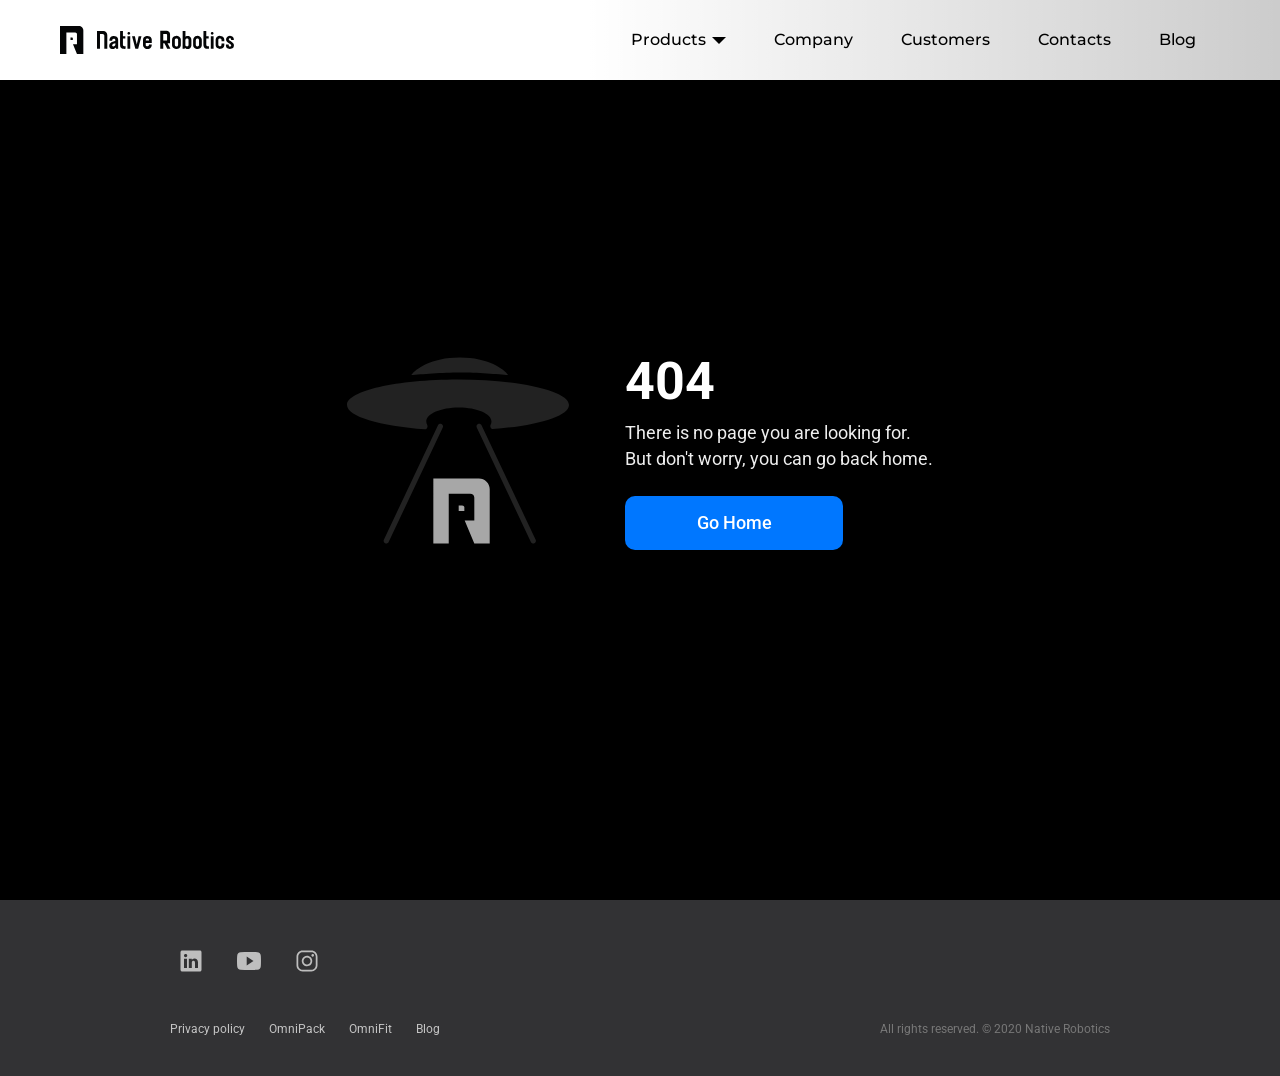
==== index.html @ 34af5e05 "New dev deploy from 25/11/2020" ====
<!DOCTYPE html>
<html lang="en">
  <head>
    <meta charset="utf-8">
    <link rel="icon" type="image/png" sizes="32x32" href="favicon-32x32.png">
    <link rel="icon" type="image/png" sizes="16x16" href="favicon-16x16.png">
    <meta name="description" content="Perfect apps for robots. Reduce your costs and simplify operations with a cutting-edge palletization software. Boost your sales with latest AR features.">
    <meta name="viewport" content="width=device-width, initial-scale=1, shrink-to-fit=no, user-scalable=no, viewport-fit=cover">
    <meta property="og:site_name" content="Native Robotics" />
    <meta property="og:description" content="Perfect apps for robots." />
    <link rel="preconnect" href="https://fonts.gstatic.com">
    <link href="https://fonts.googleapis.com/css2?family=Montserrat:wght@500;700&display=swap" rel="stylesheet">
    <link href="https://fonts.googleapis.com/css2?family=Roboto:wght@400;500;700&display=swap" rel="stylesheet">
    <script src="https://api-maps.yandex.ru/2.1/?lang=en_US&amp;apikey=b3a56a64-bc40-48ae-a5f1-8d14943692b0" type="text/javascript"></script>
    <title>Native Robotics</title>
    <link rel="stylesheet" type="text/css" href="main.css?version=0.1" />
    <!-- Start Single Page Apps for GitHub Pages -->
    <script type="text/javascript">
      // Single Page Apps for GitHub Pages
      // https://github.com/rafrex/spa-github-pages
      // Copyright (c) 2016 Rafael Pedicini, licensed under the MIT License
      // ----------------------------------------------------------------------
      // This script checks to see if a redirect is present in the query string
      // and converts it back into the correct url and adds it to the
      // browser's history using window.history.replaceState(...),
      // which won't cause the browser to attempt to load the new url.
      // When the single page app is loaded further down in this file,
      // the correct url will be waiting in the browser's history for
      // the single page app to route accordingly.
      (function(l) {
        if (l.search) {
          var q = {};
          l.search.slice(1).split('&').forEach(function(v) {
            var a = v.split('=');
            q[a[0]] = a.slice(1).join('=').replace(/~and~/g, '&');
          });
          if (q.p !== undefined) {
            window.history.replaceState(null, null,
                    l.pathname.slice(0, -1) + (q.p || '') +
                    (q.q ? ('?' + q.q) : '') +
                    l.hash
            );
          }
        }
      }(window.location))
    </script>
    <!-- End Single Page Apps for GitHub Pages -->
    <!-- Yandex.Metrika counter -->
    <script type="text/javascript" >
      (function(m,e,t,r,i,k,a){m[i]=m[i]||function(){(m[i].a=m[i].a||[]).push(arguments)};
        m[i].l=1*new Date();k=e.createElement(t),a=e.getElementsByTagName(t)[0],k.async=1,k.src=r,a.parentNode.insertBefore(k,a)})
      (window, document, "script", "https://mc.yandex.ru/metrika/tag.js", "ym");

      ym(54106876, "init", {
        clickmap:true,
        trackLinks:true,
        accurateTrackBounce:true,
        webvisor:true
      });
    </script>
    <noscript><div><img src="https://mc.yandex.ru/watch/54106876" style="position:absolute; left:-9999px;" alt="" /></div></noscript>
    <!-- /Yandex.Metrika counter -->
  </head>
  <body>
    <noscript>
      You need to enable JavaScript to run this app.
    </noscript>
    <div id="root"></div>
  </body>
  <script type="text/javascript" src="/js/main.bundle.js"></script>
</html>
---- main.css ----
* {
  outline: none;
}

body {
  margin: 0;
  padding: 0;
  font-family: -apple-system, BlinkMacSystemFont, "Segoe UI", "Roboto", "Oxygen",
    "Ubuntu", "Cantarell", "Fira Sans", "Droid Sans", "Helvetica Neue",
    sans-serif;
  -webkit-font-smoothing: antialiased;
  -moz-osx-font-smoothing: grayscale;
  -webkit-tap-highlight-color: rgba(0,0,0,0);
  /* background: #000000; */
}

code {
  font-family: source-code-pro, Menlo, Monaco, Consolas, "Courier New",
    monospace;
}

:root {
  --common-text-color: #37352F;
}
.notfound {
  width: 100vw;
  height: 100vh;
  display: flex;
  flex-direction: row;
  align-items: center;
  justify-content: center;
  background: #000;
}
@media only screen and (min-device-width: 320px) and (max-device-width: 568px) and (-webkit-min-device-pixel-ratio: 2) {
  .notfound {
    flex-direction: column;
  }
}
.notfound-content {
  display: flex;
  flex-direction: row;
  align-items: center;
}
@media only screen and (min-device-width: 320px) and (max-device-width: 568px) and (-webkit-min-device-pixel-ratio: 2) {
  .notfound-content {
    flex-direction: column;
  }
}
.notfound-content .ufo {
  position: relative;
  display: block;
  width: 222px;
  height: 186px;
}
@media only screen and (min-device-width: 320px) and (max-device-width: 568px) and (-webkit-min-device-pixel-ratio: 2) {
  .notfound-content .ufo {
    transform: scale(0.6);
  }
}
.notfound-content .description {
  margin-left: 56px;
}
@media only screen and (min-device-width: 320px) and (max-device-width: 568px) and (-webkit-min-device-pixel-ratio: 2) {
  .notfound-content .description {
    margin-left: auto;
    padding: 16px;
  }
}
.notfound-content .description h1 {
  font-family: 'Roboto', sans-serif;
  font-size: 52px;
  font-weight: 700;
  color: #fff;
  padding: 0;
  margin: 0;
  line-height: 61px;
}
@media only screen and (min-device-width: 320px) and (max-device-width: 568px) and (-webkit-min-device-pixel-ratio: 2) {
  .notfound-content .description h1 {
    font-size: 42px;
    text-align: center;
  }
}
.notfound-content .description p {
  padding: 8px 0 0 0;
  margin: 0;
  font-family: "Roboto", sans-serif;
  font-size: 18px;
  line-height: 26px;
  color: #eeeeee;
}
@media only screen and (min-device-width: 320px) and (max-device-width: 568px) and (-webkit-min-device-pixel-ratio: 2) {
  .notfound-content .description p {
    text-align: center;
  }
}
.notfound-content .description .form-button {
  display: block;
  position: relative;
  padding: 18px 24px;
  margin-top: 24px;
  width: 170px;
  text-align: center;
  background: #0077FF;
  border-radius: 10px;
  font-family: 'Roboto', sans-serif;
  font-style: normal;
  font-weight: 500;
  font-size: 18px;
  line-height: 18px;
  color: #fff;
}
@media only screen and (min-device-width: 320px) and (max-device-width: 568px) and (-webkit-min-device-pixel-ratio: 2) {
  .notfound-content .description .form-button {
    margin: 24px auto 0;
  }
}
.notfound-content .description .form-button a {
  position: absolute;
  top: 0;
  left: 0;
  bottom: 0;
  right: 0;
}
.notfound-content .description .form-button:hover {
  opacity: 0.9;
  cursor: pointer;
}

header {
  position: fixed;
  width: 100%;
  height: 80px;
  padding: 0 60px;
  box-sizing: border-box;
  background: linear-gradient(270deg, rgba(255, 255, 255, 0.8) 0%, #FFFFFF 54%);
  -webkit-backdrop-filter: saturate(180%) blur(20px);
  backdrop-filter: saturate(180%) blur(20px);
  top: 0;
  z-index: 999999;
}
@media only screen and (min-device-width: 320px) and (max-device-width: 568px) and (-webkit-min-device-pixel-ratio: 2) {
  header {
    background: #ffffff;
    padding: 0 20px;
    -webkit-backdrop-filter: none;
    backdrop-filter: none;
  }
}
header .header-content {
  display: flex;
  flex-direction: row;
  align-items: center;
  justify-content: space-between;
  height: 80px;
}
@media only screen and (min-device-width: 320px) and (max-device-width: 568px) and (-webkit-min-device-pixel-ratio: 2) {
  header .header-content {
    padding: 0;
  }
}
header .header-content .nr-top-logo {
  width: 174px;
  height: 28px;
}
@media only screen and (min-device-width: 320px) and (max-device-width: 568px) and (-webkit-min-device-pixel-ratio: 2) {
  header .header-content .nr-top-logo {
    overflow: hidden;
    width: 24px;
  }
}
header .header-content .open-menu {
  display: none;
}
@media only screen and (min-device-width: 320px) and (max-device-width: 568px) and (-webkit-min-device-pixel-ratio: 2) {
  header .header-content .open-menu {
    flex-basis: 0;
    flex-shrink: 0;
    flex-grow: 1;
    box-sizing: border-box;
    display: block;
  }
}
header .header-content .open-menu--icon {
  width: 42px;
  height: 42px;
}
header .header-content .open-menu--icon::after,
header .header-content .open-menu--icon::before {
  content: '';
  width: 24px;
  height: 2px;
  display: block;
  border-radius: 1px;
  position: absolute;
  background: #000;
  margin-left: 10px;
  margin-top: 16px;
  transform-origin: center;
}
header .header-content .open-menu--icon::before {
  margin-top: 24px;
}
header .header-content .open-menu--icon.pressed::after {
  animation: topLine 0.2s ease-in forwards;
}
header .header-content .open-menu--icon.pressed::before {
  animation: botLine 0.2s ease-in forwards;
}
header .header-content .open-menu--icon.unpressed::after {
  animation: topLineClose 0.2s ease-in backwards;
}
header .header-content .open-menu--icon.unpressed::before {
  animation: botLineClose 0.2s ease-in backwards;
}
header .header-content .topbar-right {
  display: none;
}
@media only screen and (min-device-width: 320px) and (max-device-width: 568px) and (-webkit-min-device-pixel-ratio: 2) {
  header .header-content .topbar-right {
    display: block;
    flex-basis: 0;
    flex-shrink: 0;
    flex-grow: 1;
    box-sizing: border-box;
  }
}
header .header-content .menu {
  display: flex;
  flex-direction: row;
  align-items: flex-start;
  justify-content: flex-start;
}
@media only screen and (min-device-width: 320px) and (max-device-width: 568px) and (-webkit-min-device-pixel-ratio: 2) {
  header .header-content .menu {
    display: none;
  }
}
header .header-content .menu a {
  text-decoration: none;
}
header .header-content .menu-link {
  height: 80px;
  display: flex;
  position: relative;
  flex-direction: column;
  align-items: stretch;
  justify-content: center;
}
header .header-content .menu-link--label {
  display: flex;
  flex-direction: column;
  justify-content: center;
  align-items: center;
  height: 80px;
  padding: 14px 24px 0 24px;
  font-family: 'Montserrat', sans-serif;
  font-weight: 500;
  font-size: 16px;
  line-height: 16px;
  text-decoration: none;
  color: #000;
}
header .header-content .menu-link--label.expandable span::after {
  content: '';
  position: relative;
  float: right;
  margin-top: 5px;
  margin-left: 6px;
  width: 0;
  height: 0;
  border-left: 7px solid transparent;
  border-right: 7px solid transparent;
  border-top: 7px solid #000;
}
header .header-content .menu-link--pane {
  height: 4px;
  border-radius: 1px;
  background: transparent;
  align-self: stretch;
  margin-top: 10px;
}
header .header-content .menu-link.active .menu-link--pane {
  background: #ff9500;
}
header .header-content .menu-link.active:hover .menu-link--pane {
  background: #ff9500;
}
header .header-content .menu-link--dropdown {
  display: none;
  background: #000;
  border: 1px solid rgba(255, 255, 255, 0.12);
  padding: 12px 24px;
  position: absolute;
  top: 80px;
  left: 0px;
  cursor: default;
  border-bottom-right-radius: 2px;
  border-bottom-left-radius: 2px;
}
header .header-content .menu-link--dropdown-item {
  font-family: 'Montserrat', sans-serif;
  font-size: 16px;
  line-height: 20px;
  padding: 16px 0;
}
header .header-content .menu-link--dropdown-item a {
  color: #ffffff;
}
header .header-content .menu-link--dropdown-item a:hover {
  color: #FF9500;
  text-decoration: underline;
}
header .header-content .menu-link:hover .menu-link--pane {
  background: rgba(0, 0, 0, 0.12);
}
header .header-content .menu-link:hover .menu-link--dropdown {
  display: block;
}
header .mobile-menu {
  display: block;
  transform-origin: center top;
  transition: transform 0.26s ease-in-out;
  transform: scaleY(0);
}
@media only screen and (min-device-width: 320px) and (max-device-width: 568px) and (-webkit-min-device-pixel-ratio: 2) {
  header .mobile-menu {
    position: fixed;
    background: #ffffff;
    top: 80px;
    bottom: 0;
    left: 0;
    right: 0;
    padding-top: 20px;
  }
}
header .mobile-menu.opened {
  transform: scaleY(1);
}
header .mobile-menu--section {
  margin-bottom: 40px;
  padding: 0 16px;
}
header .mobile-menu--section .label {
  font-family: 'Roboto', sans-serif;
  font-weight: 400;
  color: #8e8e93;
  line-height: 19px;
  margin-bottom: 10px;
}
header .mobile-menu--section .item a {
  color: #000;
  text-decoration: none;
}
header .mobile-menu--section .item a .item-label {
  font-family: 'Montserrat', sans-serif;
  font-size: 18px;
  line-height: 22px;
  font-weight: 500;
  font-style: normal;
  padding: 16px 12px;
  border-bottom: 1px solid rgba(0, 0, 0, 0.08);
}
header .mobile-menu--section .item a .item-label:hover {
  background: rgba(0, 0, 0, 0.08);
  border-radius: 4px;
  border-bottom: 1px solid transparent;
}
header .mobile-menu--section .item:last-child a .item-label {
  border: none;
}
@keyframes topLine {
  0% {
    transform: translateY(0px) rotate(0);
  }
  50% {
    transform: translateY(4px) rotate(0);
  }
  100% {
    transform: translateY(4px) rotate(-45deg);
  }
}
@keyframes botLine {
  0% {
    transform: translateY(0px) rotate(0);
  }
  50% {
    transform: translateY(-4px) rotate(0);
  }
  100% {
    transform: translateY(-4px) rotate(45deg);
  }
}
@keyframes topLineClose {
  0% {
    transform: translateY(4px) rotate(-45deg);
  }
  50% {
    transform: translateY(4px) rotate(0);
  }
  100% {
    transform: translateY(0px) rotate(0);
  }
}
@keyframes botLineClose {
  0% {
    transform: translateY(-4px) rotate(45deg);
  }
  50% {
    transform: translateY(-4px) rotate(0);
  }
  100% {
    transform: translateY(0px) rotate(0);
  }
}
@keyframes showMenu {
  0% {
    transform: scaleY(0.1);
  }
  100% {
    transform: scaleY(1);
  }
}
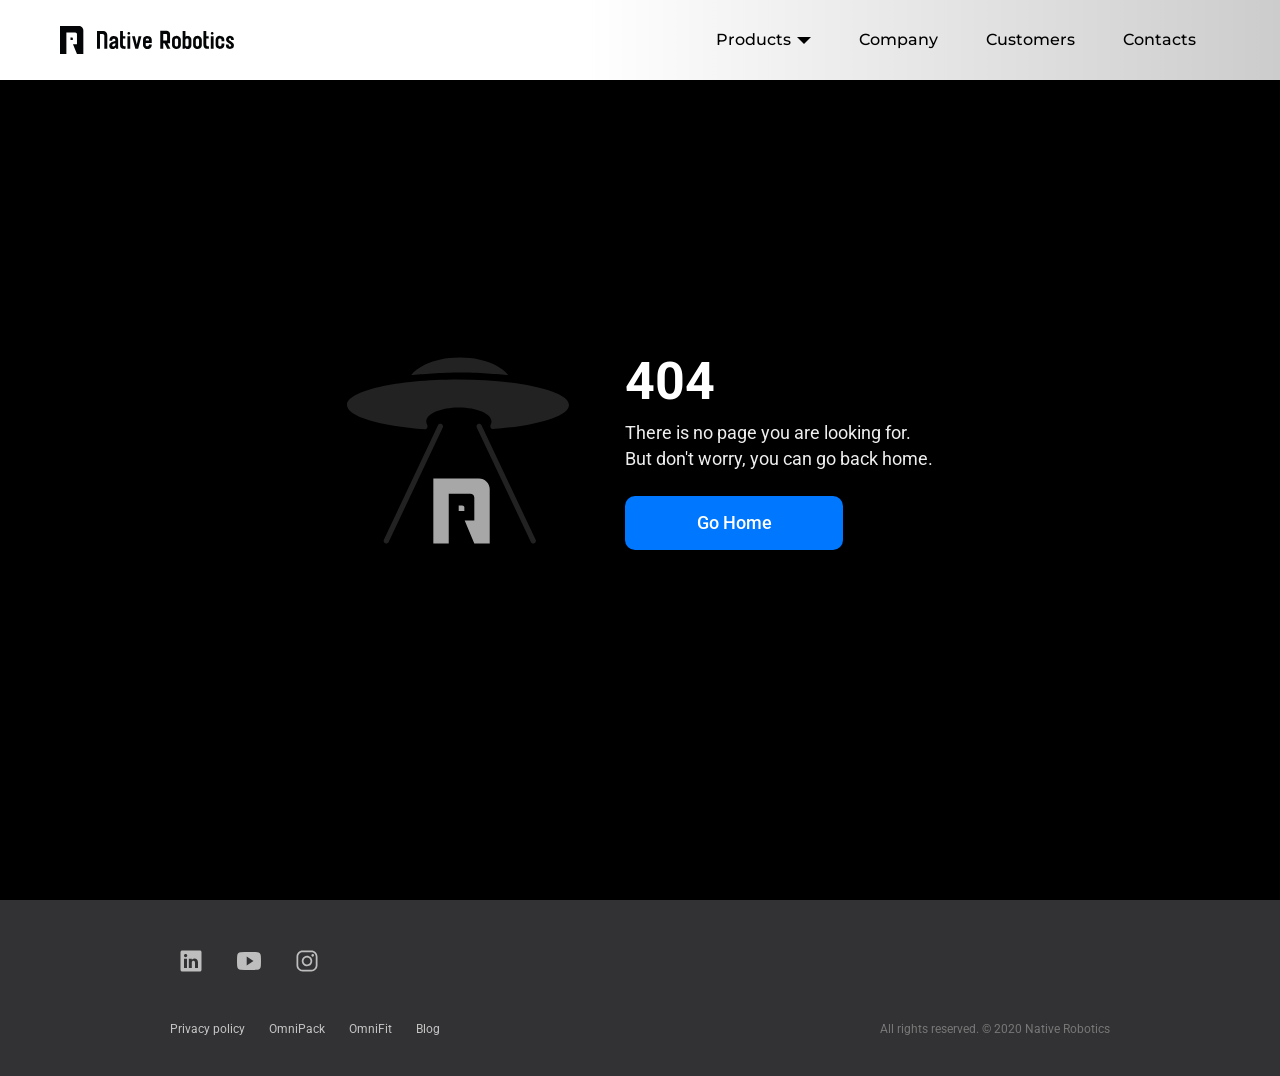
==== commit 65dcc347: "New dev deploy from 14/0/2021" ====
--- a/index.html
+++ b/index.html
@@ -13,7 +13,7 @@
     <link href="https://fonts.googleapis.com/css2?family=Roboto:wght@400;500;700&display=swap" rel="stylesheet">
     <script src="https://api-maps.yandex.ru/2.1/?lang=en_US&amp;apikey=b3a56a64-bc40-48ae-a5f1-8d14943692b0" type="text/javascript"></script>
     <title>Native Robotics</title>
-    <link rel="stylesheet" type="text/css" href="main.css?version=0.1" />
+    <link rel="stylesheet" type="text/css" href="/styles/main.css?version=0.1" />
     <!-- Start Single Page Apps for GitHub Pages -->
     <script type="text/javascript">
       // Single Page Apps for GitHub Pages
--- a/styles/main.css
+++ b/styles/main.css
@@ -0,0 +1,426 @@
+* {
+  outline: none;
+}
+
+body {
+  margin: 0;
+  padding: 0;
+  font-family: -apple-system, BlinkMacSystemFont, "Segoe UI", "Roboto", "Oxygen",
+    "Ubuntu", "Cantarell", "Fira Sans", "Droid Sans", "Helvetica Neue",
+    sans-serif;
+  -webkit-font-smoothing: antialiased;
+  -moz-osx-font-smoothing: grayscale;
+  -webkit-tap-highlight-color: rgba(0,0,0,0);
+  /* background: #000000; */
+}
+
+code {
+  font-family: source-code-pro, Menlo, Monaco, Consolas, "Courier New",
+    monospace;
+}
+
+:root {
+  --common-text-color: #37352F;
+}
+.notfound {
+  width: 100vw;
+  height: 100vh;
+  display: flex;
+  flex-direction: row;
+  align-items: center;
+  justify-content: center;
+  background: #000;
+}
+@media only screen and (min-device-width: 320px) and (max-device-width: 568px) and (-webkit-min-device-pixel-ratio: 2) {
+  .notfound {
+    flex-direction: column;
+  }
+}
+.notfound-content {
+  display: flex;
+  flex-direction: row;
+  align-items: center;
+}
+@media only screen and (min-device-width: 320px) and (max-device-width: 568px) and (-webkit-min-device-pixel-ratio: 2) {
+  .notfound-content {
+    flex-direction: column;
+  }
+}
+.notfound-content .ufo {
+  position: relative;
+  display: block;
+  width: 222px;
+  height: 186px;
+}
+@media only screen and (min-device-width: 320px) and (max-device-width: 568px) and (-webkit-min-device-pixel-ratio: 2) {
+  .notfound-content .ufo {
+    transform: scale(0.6);
+  }
+}
+.notfound-content .description {
+  margin-left: 56px;
+}
+@media only screen and (min-device-width: 320px) and (max-device-width: 568px) and (-webkit-min-device-pixel-ratio: 2) {
+  .notfound-content .description {
+    margin-left: auto;
+    padding: 16px;
+  }
+}
+.notfound-content .description h1 {
+  font-family: 'Roboto', sans-serif;
+  font-size: 52px;
+  font-weight: 700;
+  color: #fff;
+  padding: 0;
+  margin: 0;
+  line-height: 61px;
+}
+@media only screen and (min-device-width: 320px) and (max-device-width: 568px) and (-webkit-min-device-pixel-ratio: 2) {
+  .notfound-content .description h1 {
+    font-size: 42px;
+    text-align: center;
+  }
+}
+.notfound-content .description p {
+  padding: 8px 0 0 0;
+  margin: 0;
+  font-family: "Roboto", sans-serif;
+  font-size: 18px;
+  line-height: 26px;
+  color: #eeeeee;
+}
+@media only screen and (min-device-width: 320px) and (max-device-width: 568px) and (-webkit-min-device-pixel-ratio: 2) {
+  .notfound-content .description p {
+    text-align: center;
+  }
+}
+.notfound-content .description .form-button {
+  display: block;
+  position: relative;
+  padding: 18px 24px;
+  margin-top: 24px;
+  width: 170px;
+  text-align: center;
+  background: #0077FF;
+  border-radius: 10px;
+  font-family: 'Roboto', sans-serif;
+  font-style: normal;
+  font-weight: 500;
+  font-size: 18px;
+  line-height: 18px;
+  color: #fff;
+}
+@media only screen and (min-device-width: 320px) and (max-device-width: 568px) and (-webkit-min-device-pixel-ratio: 2) {
+  .notfound-content .description .form-button {
+    margin: 24px auto 0;
+  }
+}
+.notfound-content .description .form-button a {
+  position: absolute;
+  top: 0;
+  left: 0;
+  bottom: 0;
+  right: 0;
+}
+.notfound-content .description .form-button:hover {
+  opacity: 0.9;
+  cursor: pointer;
+}
+
+header {
+  position: fixed;
+  width: 100%;
+  height: 80px;
+  padding: 0 60px;
+  box-sizing: border-box;
+  background: linear-gradient(270deg, rgba(255, 255, 255, 0.8) 0%, #FFFFFF 54%);
+  -webkit-backdrop-filter: saturate(180%) blur(20px);
+  backdrop-filter: saturate(180%) blur(20px);
+  top: 0;
+  z-index: 999999;
+}
+@media only screen and (min-device-width: 320px) and (max-device-width: 568px) and (-webkit-min-device-pixel-ratio: 2) {
+  header {
+    background: #ffffff;
+    padding: 0 20px;
+    height: 60px;
+    -webkit-backdrop-filter: none;
+    backdrop-filter: none;
+  }
+}
+header .header-content {
+  display: flex;
+  flex-direction: row;
+  align-items: center;
+  justify-content: space-between;
+  height: 80px;
+}
+@media only screen and (min-device-width: 320px) and (max-device-width: 568px) and (-webkit-min-device-pixel-ratio: 2) {
+  header .header-content {
+    padding: 0;
+    height: 60px;
+  }
+}
+header .header-content .nr-top-logo {
+  width: 174px;
+  height: 28px;
+}
+@media only screen and (min-device-width: 320px) and (max-device-width: 568px) and (-webkit-min-device-pixel-ratio: 2) {
+  header .header-content .nr-top-logo {
+    overflow: hidden;
+    width: 24px;
+  }
+}
+header .header-content .open-menu {
+  display: none;
+}
+@media only screen and (min-device-width: 320px) and (max-device-width: 568px) and (-webkit-min-device-pixel-ratio: 2) {
+  header .header-content .open-menu {
+    flex-basis: 0;
+    flex-shrink: 0;
+    flex-grow: 1;
+    box-sizing: border-box;
+    display: block;
+  }
+}
+header .header-content .open-menu--icon {
+  width: 42px;
+  height: 42px;
+}
+header .header-content .open-menu--icon::after,
+header .header-content .open-menu--icon::before {
+  content: '';
+  width: 24px;
+  height: 2px;
+  display: block;
+  border-radius: 1px;
+  position: absolute;
+  background: #000;
+  margin-left: 10px;
+  margin-top: 16px;
+  transform-origin: center;
+}
+header .header-content .open-menu--icon::before {
+  margin-top: 24px;
+}
+header .header-content .open-menu--icon.pressed::after {
+  animation: topLine 0.2s ease-in forwards;
+}
+header .header-content .open-menu--icon.pressed::before {
+  animation: botLine 0.2s ease-in forwards;
+}
+header .header-content .open-menu--icon.unpressed::after {
+  animation: topLineClose 0.2s ease-in backwards;
+}
+header .header-content .open-menu--icon.unpressed::before {
+  animation: botLineClose 0.2s ease-in backwards;
+}
+header .header-content .topbar-right {
+  display: none;
+}
+@media only screen and (min-device-width: 320px) and (max-device-width: 568px) and (-webkit-min-device-pixel-ratio: 2) {
+  header .header-content .topbar-right {
+    display: block;
+    flex-basis: 0;
+    flex-shrink: 0;
+    flex-grow: 1;
+    box-sizing: border-box;
+  }
+}
+header .header-content .menu {
+  display: flex;
+  flex-direction: row;
+  align-items: flex-start;
+  justify-content: flex-start;
+}
+@media only screen and (min-device-width: 320px) and (max-device-width: 568px) and (-webkit-min-device-pixel-ratio: 2) {
+  header .header-content .menu {
+    display: none;
+  }
+}
+header .header-content .menu a {
+  text-decoration: none;
+}
+header .header-content .menu-link {
+  height: 80px;
+  display: flex;
+  position: relative;
+  flex-direction: column;
+  align-items: stretch;
+  justify-content: center;
+}
+header .header-content .menu-link--label {
+  display: flex;
+  flex-direction: column;
+  justify-content: center;
+  align-items: center;
+  height: 80px;
+  padding: 14px 24px 0 24px;
+  font-family: 'Montserrat', sans-serif;
+  font-weight: 500;
+  font-size: 16px;
+  line-height: 16px;
+  text-decoration: none;
+  color: #000;
+}
+header .header-content .menu-link--label.expandable span::after {
+  content: '';
+  position: relative;
+  float: right;
+  margin-top: 5px;
+  margin-left: 6px;
+  width: 0;
+  height: 0;
+  border-left: 7px solid transparent;
+  border-right: 7px solid transparent;
+  border-top: 7px solid #000;
+}
+header .header-content .menu-link--pane {
+  height: 4px;
+  border-radius: 1px;
+  background: transparent;
+  align-self: stretch;
+  margin-top: 10px;
+}
+header .header-content .menu-link.active .menu-link--pane {
+  background: #ff9500;
+}
+header .header-content .menu-link.active:hover .menu-link--pane {
+  background: #ff9500;
+}
+header .header-content .menu-link--dropdown {
+  display: none;
+  background: #000;
+  border: 1px solid rgba(255, 255, 255, 0.12);
+  padding: 12px 24px;
+  position: absolute;
+  top: 80px;
+  left: 0px;
+  cursor: default;
+  border-bottom-right-radius: 2px;
+  border-bottom-left-radius: 2px;
+}
+header .header-content .menu-link--dropdown-item {
+  font-family: 'Montserrat', sans-serif;
+  font-size: 16px;
+  line-height: 20px;
+  padding: 16px 0;
+}
+header .header-content .menu-link--dropdown-item a {
+  color: #ffffff;
+}
+header .header-content .menu-link--dropdown-item a:hover {
+  color: #FF9500;
+  text-decoration: underline;
+}
+header .header-content .menu-link:hover .menu-link--pane {
+  background: rgba(0, 0, 0, 0.12);
+}
+header .header-content .menu-link:hover .menu-link--dropdown {
+  display: block;
+}
+header .mobile-menu {
+  display: block;
+  transform-origin: center top;
+  transition: transform 0.26s ease-in-out;
+  transform: scaleY(0);
+}
+@media only screen and (min-device-width: 320px) and (max-device-width: 568px) and (-webkit-min-device-pixel-ratio: 2) {
+  header .mobile-menu {
+    position: fixed;
+    background: #ffffff;
+    top: 60px;
+    bottom: 0;
+    left: 0;
+    right: 0;
+    padding-top: 20px;
+  }
+}
+header .mobile-menu.opened {
+  transform: scaleY(1);
+}
+header .mobile-menu--section {
+  margin-bottom: 40px;
+  padding: 0 16px;
+}
+header .mobile-menu--section .label {
+  font-family: 'Roboto', sans-serif;
+  font-weight: 400;
+  color: #8e8e93;
+  line-height: 19px;
+  margin-bottom: 10px;
+}
+header .mobile-menu--section .item a {
+  color: #000;
+  text-decoration: none;
+}
+header .mobile-menu--section .item a .item-label {
+  font-family: 'Montserrat', sans-serif;
+  font-size: 18px;
+  line-height: 22px;
+  font-weight: 500;
+  font-style: normal;
+  padding: 16px 12px;
+  border-bottom: 1px solid rgba(0, 0, 0, 0.08);
+}
+header .mobile-menu--section .item a .item-label:hover {
+  background: rgba(0, 0, 0, 0.08);
+  border-radius: 4px;
+  border-bottom: 1px solid transparent;
+}
+header .mobile-menu--section .item:last-child a .item-label {
+  border: none;
+}
+@keyframes topLine {
+  0% {
+    transform: translateY(0px) rotate(0);
+  }
+  50% {
+    transform: translateY(4px) rotate(0);
+  }
+  100% {
+    transform: translateY(4px) rotate(-45deg);
+  }
+}
+@keyframes botLine {
+  0% {
+    transform: translateY(0px) rotate(0);
+  }
+  50% {
+    transform: translateY(-4px) rotate(0);
+  }
+  100% {
+    transform: translateY(-4px) rotate(45deg);
+  }
+}
+@keyframes topLineClose {
+  0% {
+    transform: translateY(4px) rotate(-45deg);
+  }
+  50% {
+    transform: translateY(4px) rotate(0);
+  }
+  100% {
+    transform: translateY(0px) rotate(0);
+  }
+}
+@keyframes botLineClose {
+  0% {
+    transform: translateY(-4px) rotate(45deg);
+  }
+  50% {
+    transform: translateY(-4px) rotate(0);
+  }
+  100% {
+    transform: translateY(0px) rotate(0);
+  }
+}
+@keyframes showMenu {
+  0% {
+    transform: scaleY(0.1);
+  }
+  100% {
+    transform: scaleY(1);
+  }
+}
+
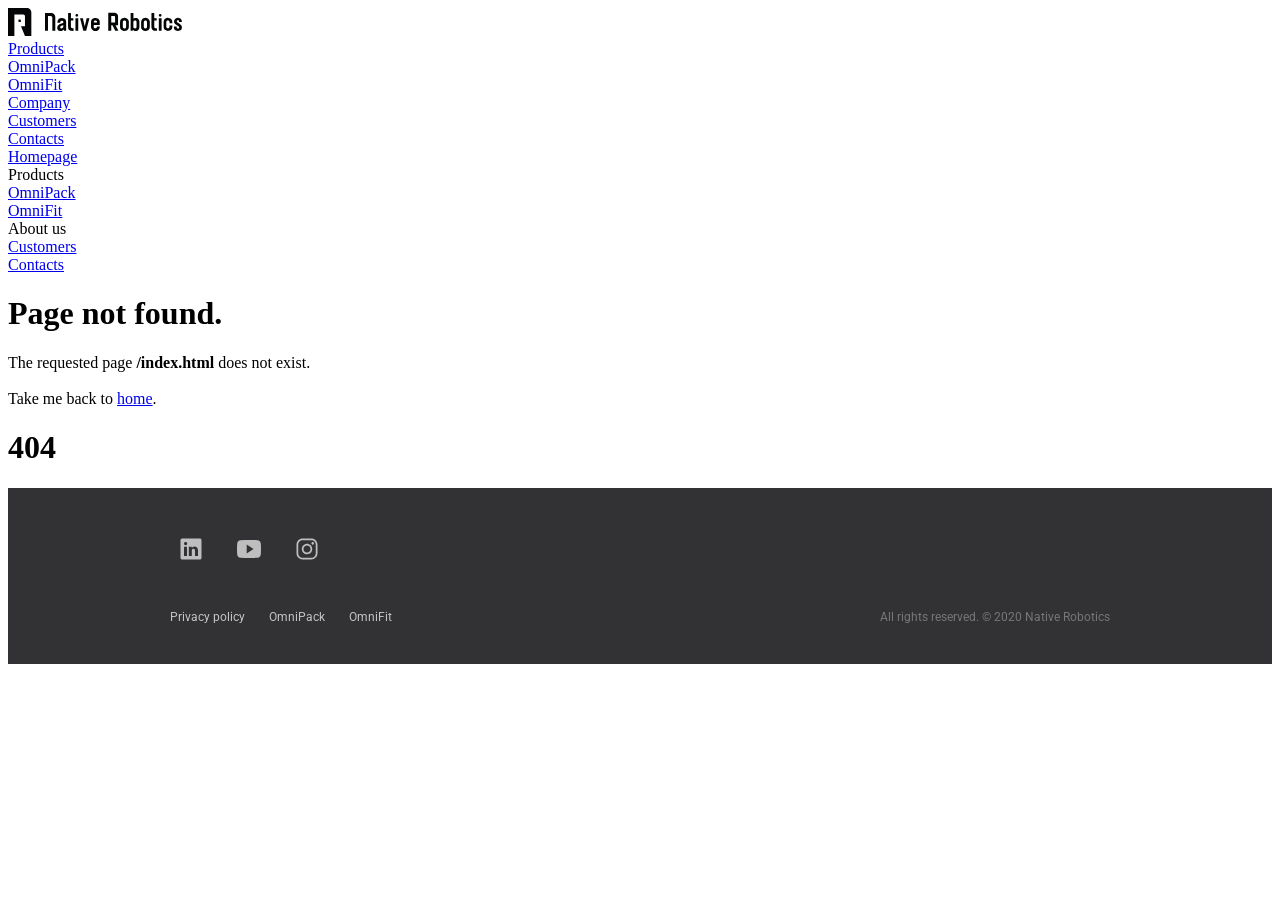
==== commit f68e2188: "New dev deploy from 15/0/2021" ====
--- a/index.html
+++ b/index.html
@@ -13,7 +13,7 @@
     <link href="https://fonts.googleapis.com/css2?family=Roboto:wght@400;500;700&display=swap" rel="stylesheet">
     <script src="https://api-maps.yandex.ru/2.1/?lang=en_US&amp;apikey=b3a56a64-bc40-48ae-a5f1-8d14943692b0" type="text/javascript"></script>
     <title>Native Robotics</title>
-    <link rel="stylesheet" type="text/css" href="/styles/main.css?version=0.1" />
+    <!-- <link rel="stylesheet" type="text/css" href="/styles/main.css" /> -->
     <!-- Start Single Page Apps for GitHub Pages -->
     <script type="text/javascript">
       // Single Page Apps for GitHub Pages
--- a/styles/main.css
+++ b/styles/main.css
@@ -5,31 +5,23 @@
 body {
   margin: 0;
   padding: 0;
-  font-family: -apple-system, BlinkMacSystemFont, "Segoe UI", "Roboto", "Oxygen",
-    "Ubuntu", "Cantarell", "Fira Sans", "Droid Sans", "Helvetica Neue",
-    sans-serif;
   -webkit-font-smoothing: antialiased;
   -moz-osx-font-smoothing: grayscale;
   -webkit-tap-highlight-color: rgba(0,0,0,0);
-  /* background: #000000; */
-}
-
-code {
-  font-family: source-code-pro, Menlo, Monaco, Consolas, "Courier New",
-    monospace;
 }
 
 :root {
   --common-text-color: #37352F;
 }
 .notfound {
-  width: 100vw;
-  height: 100vh;
+  width: 100%;
+  height: 75vh;
+  padding-top: 60px;
   display: flex;
   flex-direction: row;
   align-items: center;
   justify-content: center;
-  background: #000;
+  background: #f5f5f5;
 }
 @media only screen and (min-device-width: 320px) and (max-device-width: 568px) and (-webkit-min-device-pixel-ratio: 2) {
   .notfound {
@@ -43,19 +35,23 @@
 }
 @media only screen and (min-device-width: 320px) and (max-device-width: 568px) and (-webkit-min-device-pixel-ratio: 2) {
   .notfound-content {
-    flex-direction: column;
-  }
-}
-.notfound-content .ufo {
-  position: relative;
-  display: block;
-  width: 222px;
-  height: 186px;
-}
-@media only screen and (min-device-width: 320px) and (max-device-width: 568px) and (-webkit-min-device-pixel-ratio: 2) {
-  .notfound-content .ufo {
-    transform: scale(0.6);
-  }
+    flex-direction: column-reverse;
+  }
+}
+.notfound-content .code {
+  padding-left: 60px;
+}
+@media only screen and (min-device-width: 320px) and (max-device-width: 568px) and (-webkit-min-device-pixel-ratio: 2) {
+  .notfound-content .code {
+    padding: 0;
+  }
+}
+.notfound-content .code h1 {
+  color: #C0C0C0;
+  font-family: 'Montserrat', sans-serif;
+  font-size: 92px;
+  font-weight: 700;
+  margin: 0 0;
 }
 .notfound-content .description {
   margin-left: 56px;
@@ -63,21 +59,20 @@
 @media only screen and (min-device-width: 320px) and (max-device-width: 568px) and (-webkit-min-device-pixel-ratio: 2) {
   .notfound-content .description {
     margin-left: auto;
-    padding: 16px;
+    padding: 20px;
   }
 }
 .notfound-content .description h1 {
-  font-family: 'Roboto', sans-serif;
-  font-size: 52px;
+  font-family: 'Montserrat', sans-serif;
+  font-size: 24px;
   font-weight: 700;
-  color: #fff;
+  color: #000000;
   padding: 0;
   margin: 0;
-  line-height: 61px;
 }
 @media only screen and (min-device-width: 320px) and (max-device-width: 568px) and (-webkit-min-device-pixel-ratio: 2) {
   .notfound-content .description h1 {
-    font-size: 42px;
+    font-size: 28px;
     text-align: center;
   }
 }
@@ -87,44 +82,20 @@
   font-family: "Roboto", sans-serif;
   font-size: 18px;
   line-height: 26px;
-  color: #eeeeee;
+  color: #3c3c3c;
+  max-width: 380px;
+}
+.notfound-content .description p a {
+  color: #ff9500;
+  text-decoration: none;
+}
+.notfound-content .description p a:hover {
+  text-decoration: underline;
 }
 @media only screen and (min-device-width: 320px) and (max-device-width: 568px) and (-webkit-min-device-pixel-ratio: 2) {
   .notfound-content .description p {
     text-align: center;
   }
-}
-.notfound-content .description .form-button {
-  display: block;
-  position: relative;
-  padding: 18px 24px;
-  margin-top: 24px;
-  width: 170px;
-  text-align: center;
-  background: #0077FF;
-  border-radius: 10px;
-  font-family: 'Roboto', sans-serif;
-  font-style: normal;
-  font-weight: 500;
-  font-size: 18px;
-  line-height: 18px;
-  color: #fff;
-}
-@media only screen and (min-device-width: 320px) and (max-device-width: 568px) and (-webkit-min-device-pixel-ratio: 2) {
-  .notfound-content .description .form-button {
-    margin: 24px auto 0;
-  }
-}
-.notfound-content .description .form-button a {
-  position: absolute;
-  top: 0;
-  left: 0;
-  bottom: 0;
-  right: 0;
-}
-.notfound-content .description .form-button:hover {
-  opacity: 0.9;
-  cursor: pointer;
 }
 
 header {
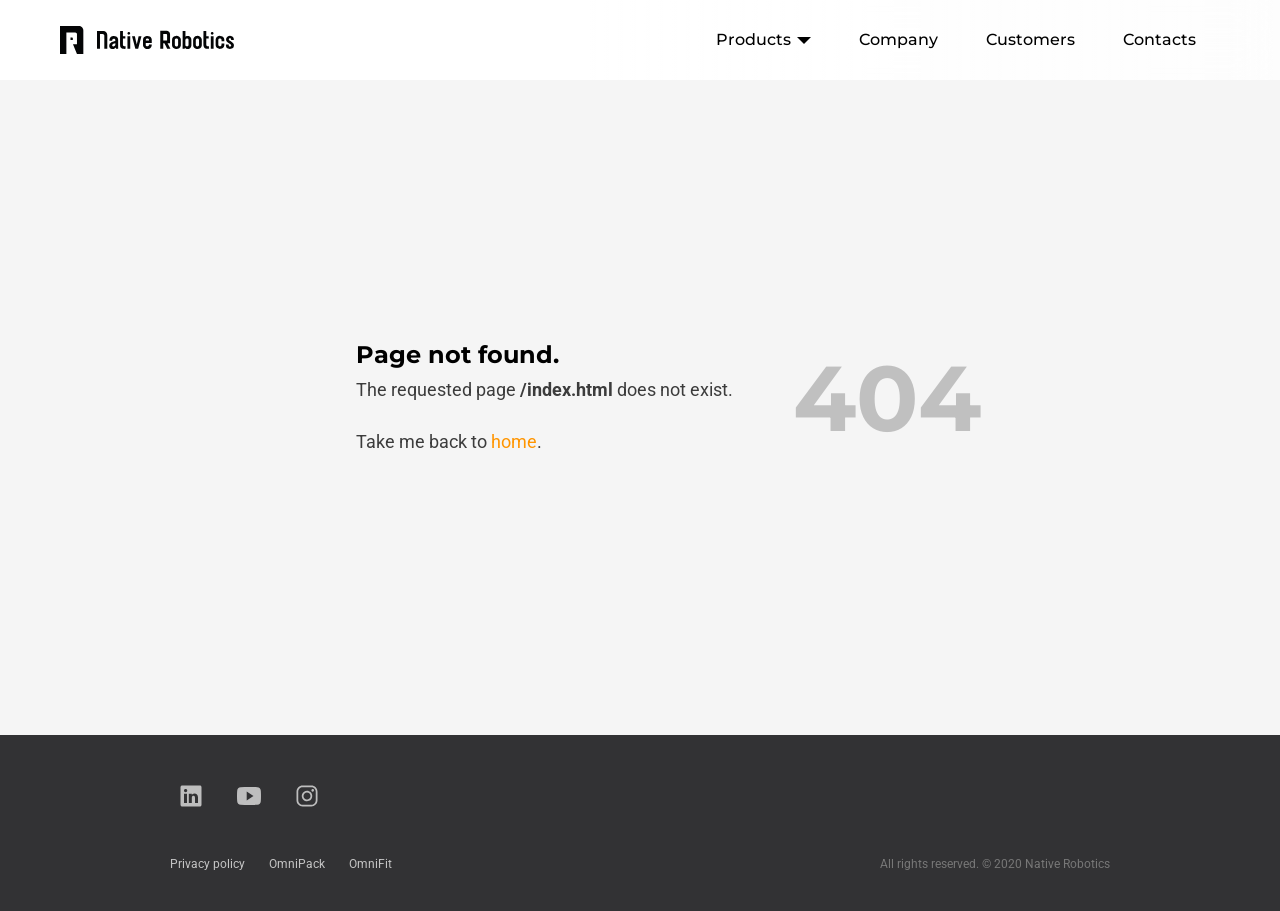
==== commit e558c12a: "New dev deploy from 15/0/2021" ====
--- a/index.html
+++ b/index.html
@@ -13,7 +13,7 @@
     <link href="https://fonts.googleapis.com/css2?family=Roboto:wght@400;500;700&display=swap" rel="stylesheet">
     <script src="https://api-maps.yandex.ru/2.1/?lang=en_US&amp;apikey=b3a56a64-bc40-48ae-a5f1-8d14943692b0" type="text/javascript"></script>
     <title>Native Robotics</title>
-    <!-- <link rel="stylesheet" type="text/css" href="/styles/main.css" /> -->
+    <link rel="stylesheet" type="text/css" href="/styles/main.css" />
     <!-- Start Single Page Apps for GitHub Pages -->
     <script type="text/javascript">
       // Single Page Apps for GitHub Pages
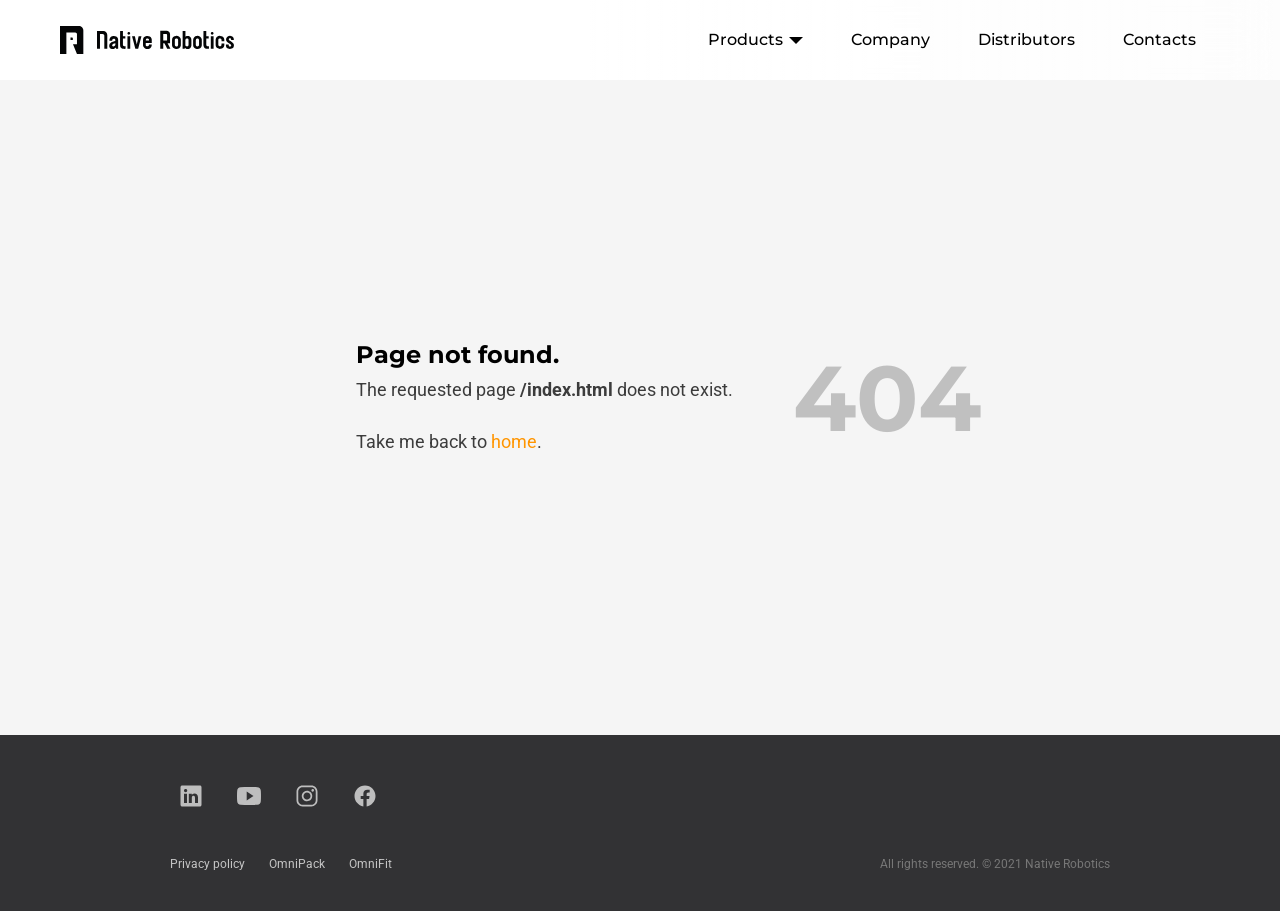
==== commit abfbf267: "New dev deploy from 4/1/2021" ====
--- a/index.html
+++ b/index.html
@@ -9,7 +9,7 @@
     <meta property="og:site_name" content="Native Robotics" />
     <meta property="og:description" content="Perfect apps for robots." />
     <link rel="preconnect" href="https://fonts.gstatic.com">
-    <link href="https://fonts.googleapis.com/css2?family=Montserrat:wght@500;700&display=swap" rel="stylesheet">
+    <link href="https://fonts.googleapis.com/css2?family=Montserrat:wght@500;600;700&display=swap" rel="stylesheet">
     <link href="https://fonts.googleapis.com/css2?family=Roboto:wght@400;500;700&display=swap" rel="stylesheet">
     <script src="https://api-maps.yandex.ru/2.1/?lang=en_US&amp;apikey=b3a56a64-bc40-48ae-a5f1-8d14943692b0" type="text/javascript"></script>
     <title>Native Robotics</title>
--- a/styles/main.css
+++ b/styles/main.css
@@ -109,6 +109,15 @@
   backdrop-filter: saturate(180%) blur(20px);
   top: 0;
   z-index: 999999;
+  transition: top ease-in-out 0.15s;
+}
+header.hidden {
+  top: -80px;
+}
+@media only screen and (min-device-width: 320px) and (max-device-width: 568px) and (-webkit-min-device-pixel-ratio: 2) {
+  header.hidden {
+    top: -60px;
+  }
 }
 @media only screen and (min-device-width: 320px) and (max-device-width: 568px) and (-webkit-min-device-pixel-ratio: 2) {
   header {
@@ -395,3 +404,84 @@
   }
 }
 
+.lds-spinner {
+  display: block;
+  position: absolute;
+  left: 50%;
+  top: 50%;
+  transform: translateX(-50%) translateY(-50%);
+  width: 40px;
+  height: 40px;
+}
+.lds-spinner div {
+  transform-origin: 20px 20px;
+  animation: lds-spinner 1.2s linear infinite;
+}
+.lds-spinner div:after {
+  content: " ";
+  display: block;
+  position: absolute;
+  top: 3px;
+  left: 18px;
+  width: 3px;
+  height: 9px;
+  border-radius: 20%;
+  background: #666666;
+}
+.lds-spinner div:nth-child(1) {
+  transform: rotate(0deg);
+  animation-delay: -1.1s;
+}
+.lds-spinner div:nth-child(2) {
+  transform: rotate(30deg);
+  animation-delay: -1s;
+}
+.lds-spinner div:nth-child(3) {
+  transform: rotate(60deg);
+  animation-delay: -0.9s;
+}
+.lds-spinner div:nth-child(4) {
+  transform: rotate(90deg);
+  animation-delay: -0.8s;
+}
+.lds-spinner div:nth-child(5) {
+  transform: rotate(120deg);
+  animation-delay: -0.7s;
+}
+.lds-spinner div:nth-child(6) {
+  transform: rotate(150deg);
+  animation-delay: -0.6s;
+}
+.lds-spinner div:nth-child(7) {
+  transform: rotate(180deg);
+  animation-delay: -0.5s;
+}
+.lds-spinner div:nth-child(8) {
+  transform: rotate(210deg);
+  animation-delay: -0.4s;
+}
+.lds-spinner div:nth-child(9) {
+  transform: rotate(240deg);
+  animation-delay: -0.3s;
+}
+.lds-spinner div:nth-child(10) {
+  transform: rotate(270deg);
+  animation-delay: -0.2s;
+}
+.lds-spinner div:nth-child(11) {
+  transform: rotate(300deg);
+  animation-delay: -0.1s;
+}
+.lds-spinner div:nth-child(12) {
+  transform: rotate(330deg);
+  animation-delay: 0s;
+}
+@keyframes lds-spinner {
+  0% {
+    opacity: 1;
+  }
+  100% {
+    opacity: 0;
+  }
+}
+
